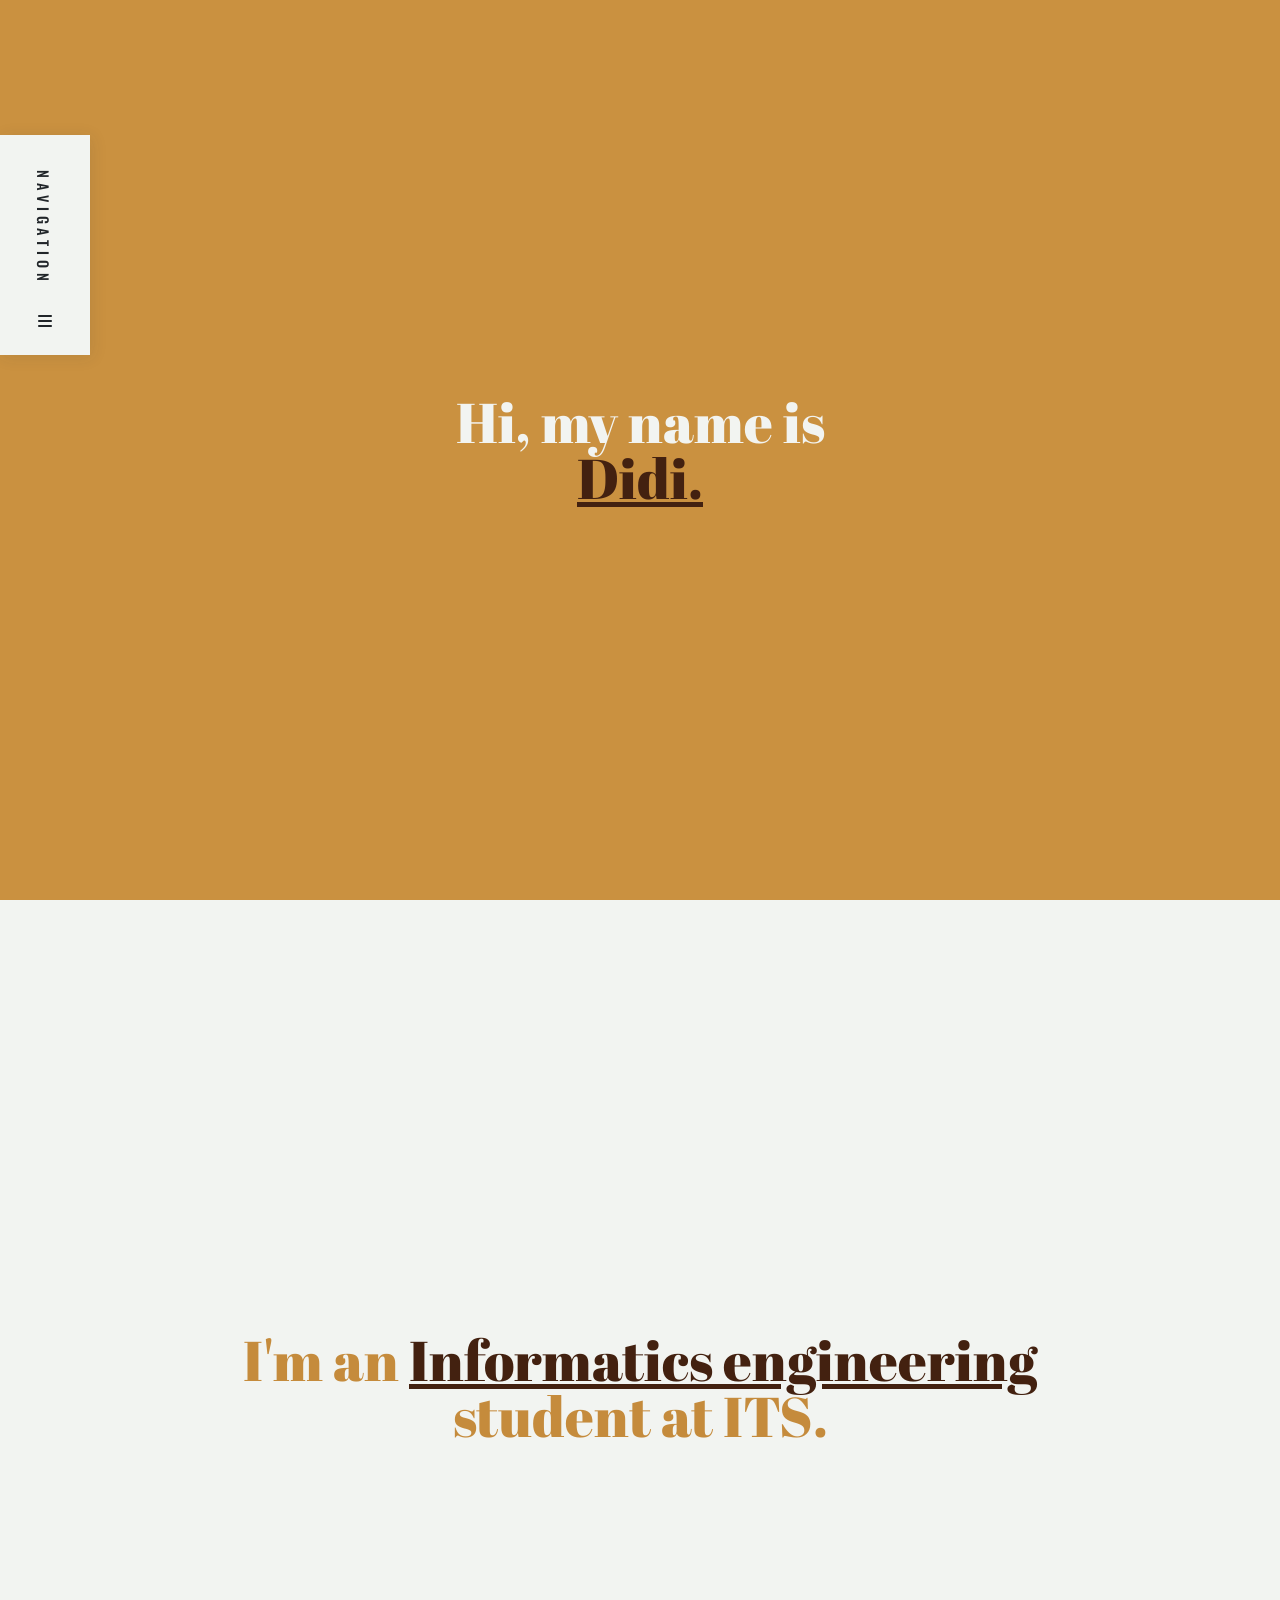
==== quiz1/index.html @ b88b6c25 "Add files via upload" ====
<!DOCTYPE html>
<html lang="en">
<head>
    <meta charset="UTF-8">
    <meta name="viewport" content="width=device-width, initial-scale=1.0">
    <title>Quiz1 Muhammad Adinata Parikesit</title>
    
    <link href="https://cdn.jsdelivr.net/npm/bootstrap@5.3.0/dist/css/bootstrap.min.css" rel="stylesheet">
    
    <link rel="stylesheet" href="https://cdnjs.cloudflare.com/ajax/libs/font-awesome/6.4.0/css/all.min.css">
    
    <link rel="stylesheet" href="style.css">
</head>
<body>
    <div class="navbar--container sticky">
      <div class="navbar--title"><h4>navigation</h4></div>
      <div class="navbar--icon"><i class="fas fa-bars"></i></div>
    </div>

    <div class="nav--open close sticky">
      <div class="nav--open-icon"><i class="fas fa-times"></i></div>
      <div class="nav--open-menu">
        <a href=".">Home</a>
        <a href="./profile/index.html">Proflie</a>
        <a href="./hometown/index.html">Hometown</a>
        <a href="./food/index.html">Local Food</a>
        <a href="./tourist/index.html">Tourist Place</a>
      </div>
    </div>

    <section class="one">
      <h1>Hi, my name is <br><span>Didi.</span></h1>
    </section>
    <section class="two">
      <h1 style="color: #c58b3c;">I'm an <span>Informatics engineering</span><br>student at ITS.</h1>
    </section>
    
    <script src="https://cdn.jsdelivr.net/npm/bootstrap@5.3.0/dist/js/bootstrap.bundle.min.js"></script>
    <script src="script.js"></script>
</body>
</html>
---- quiz1/style.css ----
@import url("https://fonts.googleapis.com/css?family=Abril+Fatface|Oswald:200,400|Playfair+Display:400,400i");

:root {
  --bold: "Oswald", sans-serif;
  --abril: "Abril Fatface", serif;
  --serif: "Playfair Display", serif;

  --white: #f2f4f1;
  --main: #c58b3c;
  --main-light: #ca9140;
  --main-dark: #6b5f57;
  --main-darker: #432110;
  --dark: #333333;

  --ease-slow: all 0.4s ease-out;
}

body {
  margin: 0;
  background-color: var(--main-light);
}

a {
  text-decoration: none;
  color: var(--main);
}

a:hover {
  background: var(--main);
  color: var(--dark);
}

.sticky {
  position: fixed;
  z-index: 10;
}

.navbar--container {
  top: 15%;
  background: var(--white);
  height: 220px;
  width: 90px;
  box-shadow: 2px 2px 15px rgba(51, 51, 51, 0.1);
}

.navbar--icon {
  margin-top: 24px;
  margin-left: 38px;
  font-size: 1em;
}

.navbar--icon:hover {
  color: var(--main);
  cursor: pointer;
}

.navbar--title {
  margin-left: 16px;
  margin-top: 35px;
}

.navbar--title h4 {
  writing-mode: vertical-rl;
  font-family: var(--bold);
  letter-spacing: 0.34em;
  text-transform: uppercase;
  font-size: 0.9em;
}

/* Navigation Open */
.nav--open {
  height: 100vh;
  width: 300px;
  background: var(--white);
  transition: var(--ease-slow);
  opacity: 1;
  box-shadow: 2px 2px 15px rgba(51, 51, 51, 0.1);
}

.nav--open-icon {
  text-align: right;
  padding: 20px;
}

.nav--open-icon i {
  font-size: 1.8em;
  color: var(--main);
}

.nav--open-icon i:hover {
  color: var(--dark);
  cursor: pointer;
}

.nav--open-title {
  font-family: var(--serif);
  font-size: 0.8em;
  text-transform: uppercase;
  letter-spacing: 0.2em;
  text-align: center;
  margin-top: 35%;
}

.nav--open-menu {
  height: 100%;
  display: flex;
  flex-direction: column;
  text-align: center;
  margin-top: 30px;
}

.nav--open-menu a {
  font-size: 2em;
  font-weight: 100;
  font-family: var(--serif);
  padding: 15px 0;
}

.close {
  transform: translateX(-300px);
  transition: var(--ease-slow);
  opacity: 0;
}

section {
  min-height: 100vh;
  width: 100%;
  display: flex;
  align-items: center;
  justify-content: center;
  flex-direction: column;
}

.one {
  display: flex;
  position: relative;
  background: var(--main-light);
  margin: auto;
}

.two {
  background: var(--white);
  padding-top: 75px;
  clear: both;
}

.three {
  background: var(--main-dark);
}

.four {
  background: var(--main-darker);
}

h1 {
  font-family: var(--abril);
  margin: 0;
  line-height: 1em;
  font-weight: 100;
  color: var(--white);
  font-size: 3.5em;
  text-align: center;
}

h1 span {
  font-style: var(--serif);
  text-decoration: underline;
  color: var(--main-darker);
}

.light {
  color: var(--main-light);
}

.underline {
  text-decoration: underline;
}

.bordered{
  border: solid;
}

.foto{
  width: 100%;
  aspect-ratio: 4/5;
}

h2{
  color: var(--main-darker);
  font-family: var(--serif);
}
h3 {
  color: var(--main-dark);
  font-family: var(--serif);
}

p {
  color: var(--main);
  font-family: var(--serif);
}
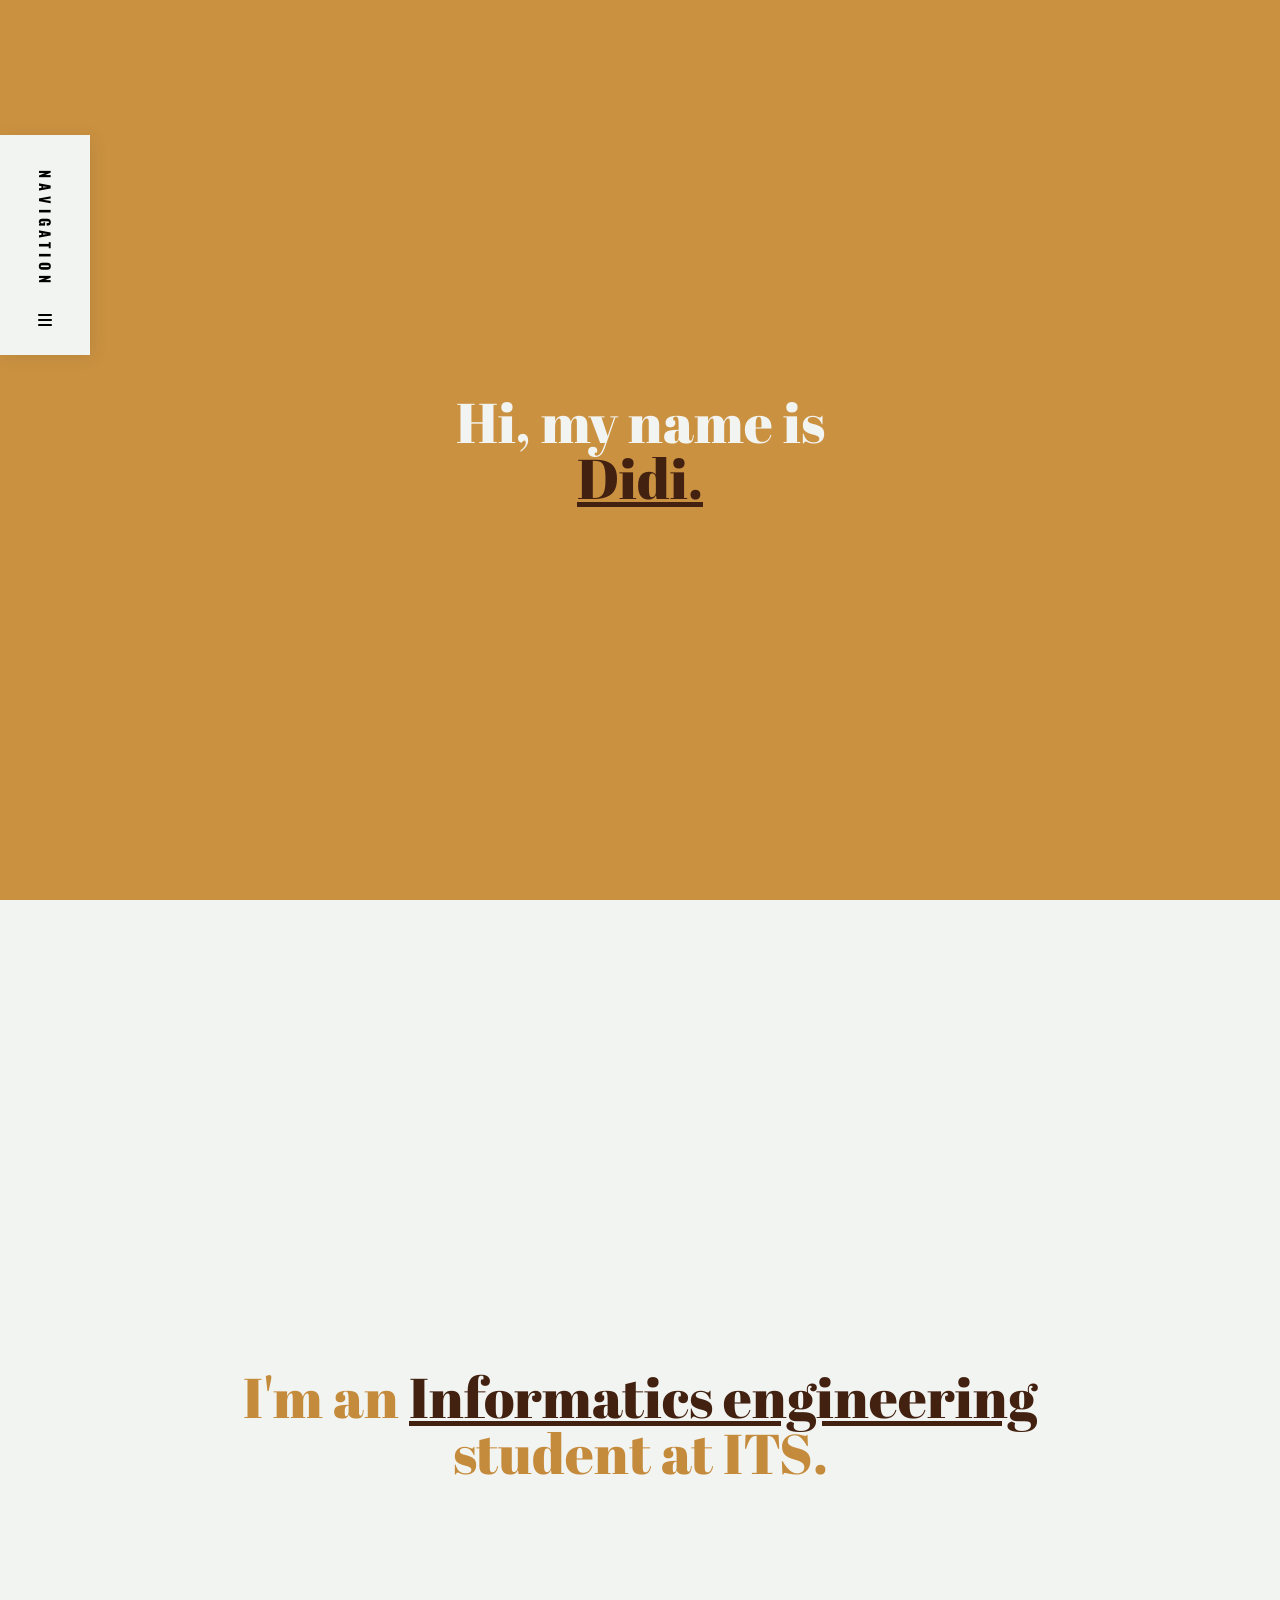
==== commit 7f079595: "rev8" ====
--- a/quiz1/index.html
+++ b/quiz1/index.html
@@ -4,11 +4,8 @@
     <meta charset="UTF-8">
     <meta name="viewport" content="width=device-width, initial-scale=1.0">
     <title>Quiz1 Muhammad Adinata Parikesit</title>
-    
-    <link href="https://cdn.jsdelivr.net/npm/bootstrap@5.3.0/dist/css/bootstrap.min.css" rel="stylesheet">
-    
+    <link rel="stylesheet" href="../bootstrap-5.3.8-dist/css/bootstrap.min.css">
     <link rel="stylesheet" href="https://cdnjs.cloudflare.com/ajax/libs/font-awesome/6.4.0/css/all.min.css">
-    
     <link rel="stylesheet" href="style.css">
 </head>
 <body>
@@ -21,14 +18,14 @@
       <div class="nav--open-icon"><i class="fas fa-times"></i></div>
       <div class="nav--open-menu">
         <a href=".">Home</a>
-        <a href="./profile/index.html">Proflie</a>
+        <a href="./profile/index.html">Profile</a>
         <a href="./hometown/index.html">Hometown</a>
         <a href="./food/index.html">Local Food</a>
         <a href="./tourist/index.html">Tourist Place</a>
       </div>
     </div>
 
-    <section class="one">
+    <section class="hero">
       <h1>Hi, my name is <br><span>Didi.</span></h1>
     </section>
     <section class="two">
--- a/quiz1/style.css
+++ b/quiz1/style.css
@@ -131,7 +131,7 @@
   flex-direction: column;
 }
 
-.one {
+.hero {
   display: flex;
   position: relative;
   background: var(--main-light);
@@ -186,15 +186,18 @@
 }
 
 h2{
+  font-size: larger;
   color: var(--main-darker);
   font-family: var(--serif);
 }
 h3 {
+  font-size: larger;
   color: var(--main-dark);
   font-family: var(--serif);
 }
 
 p {
+  font-size: larger;
   color: var(--main);
   font-family: var(--serif);
 }
